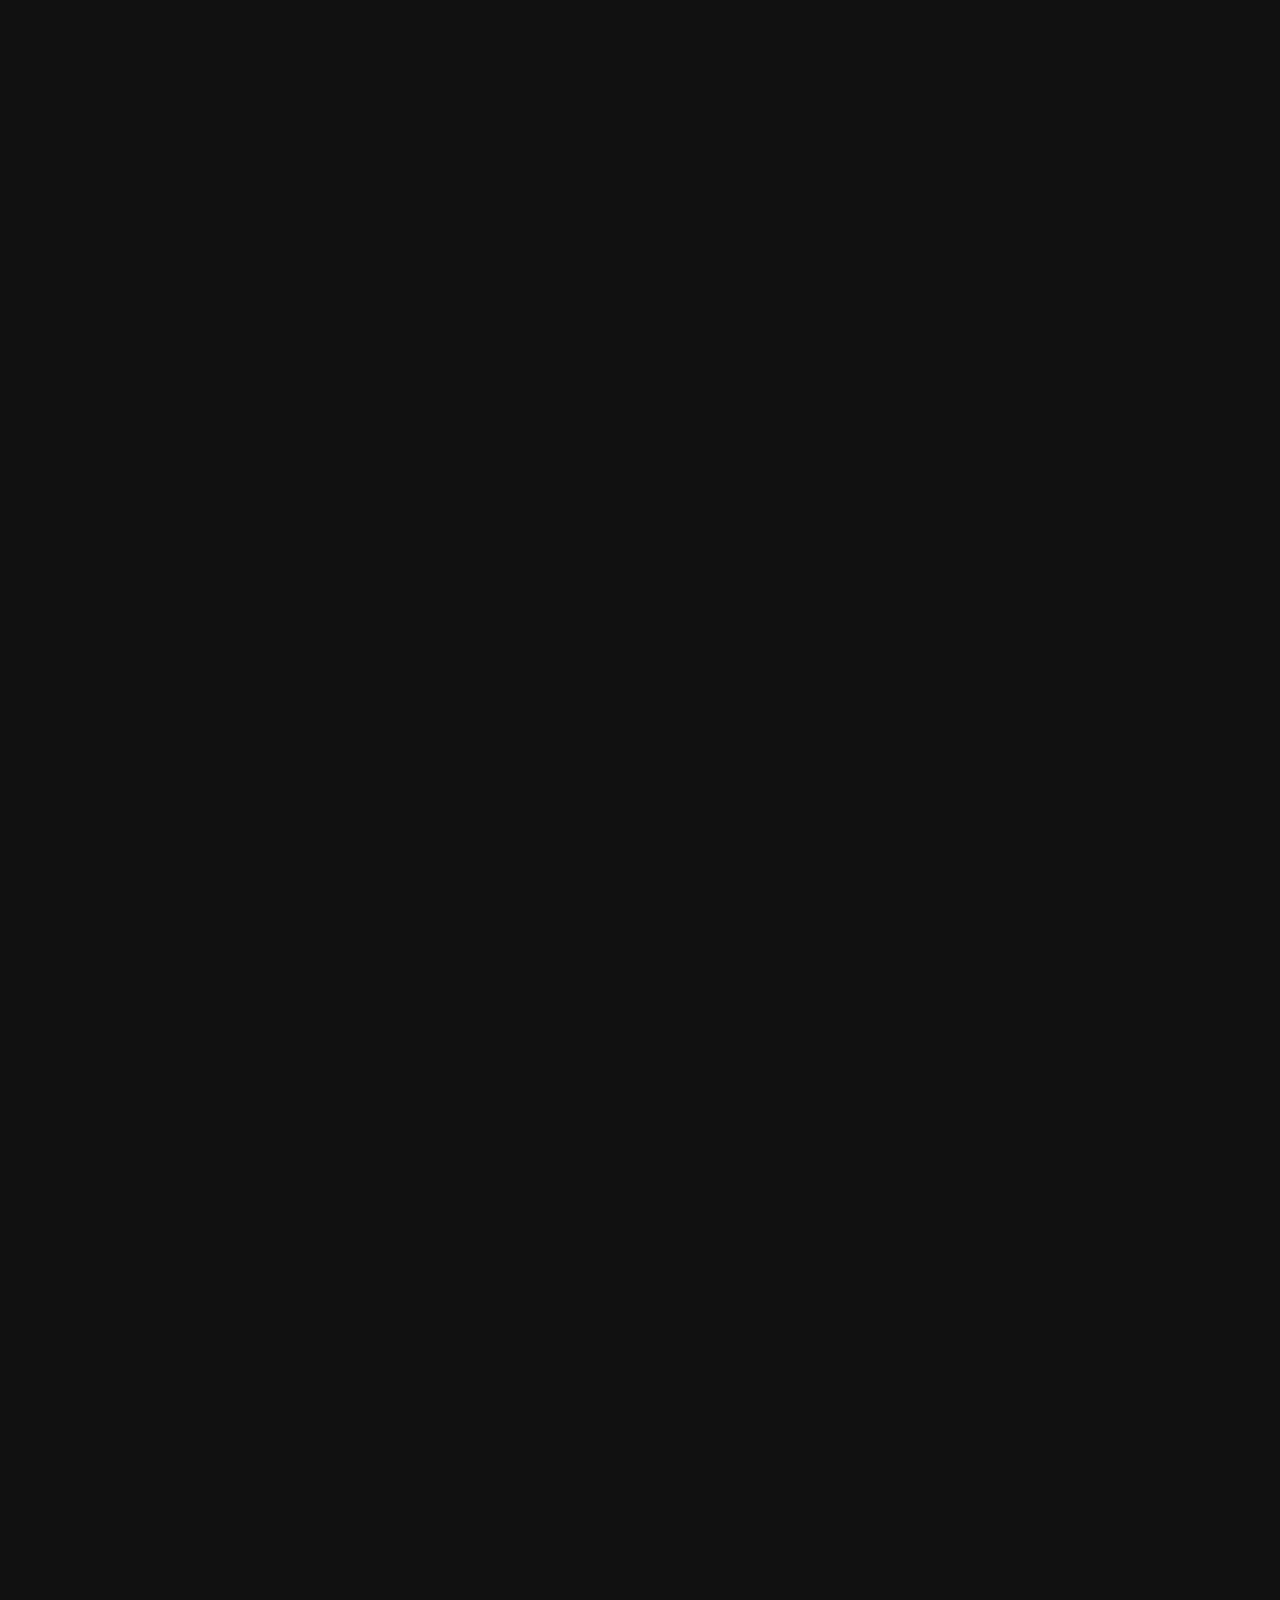
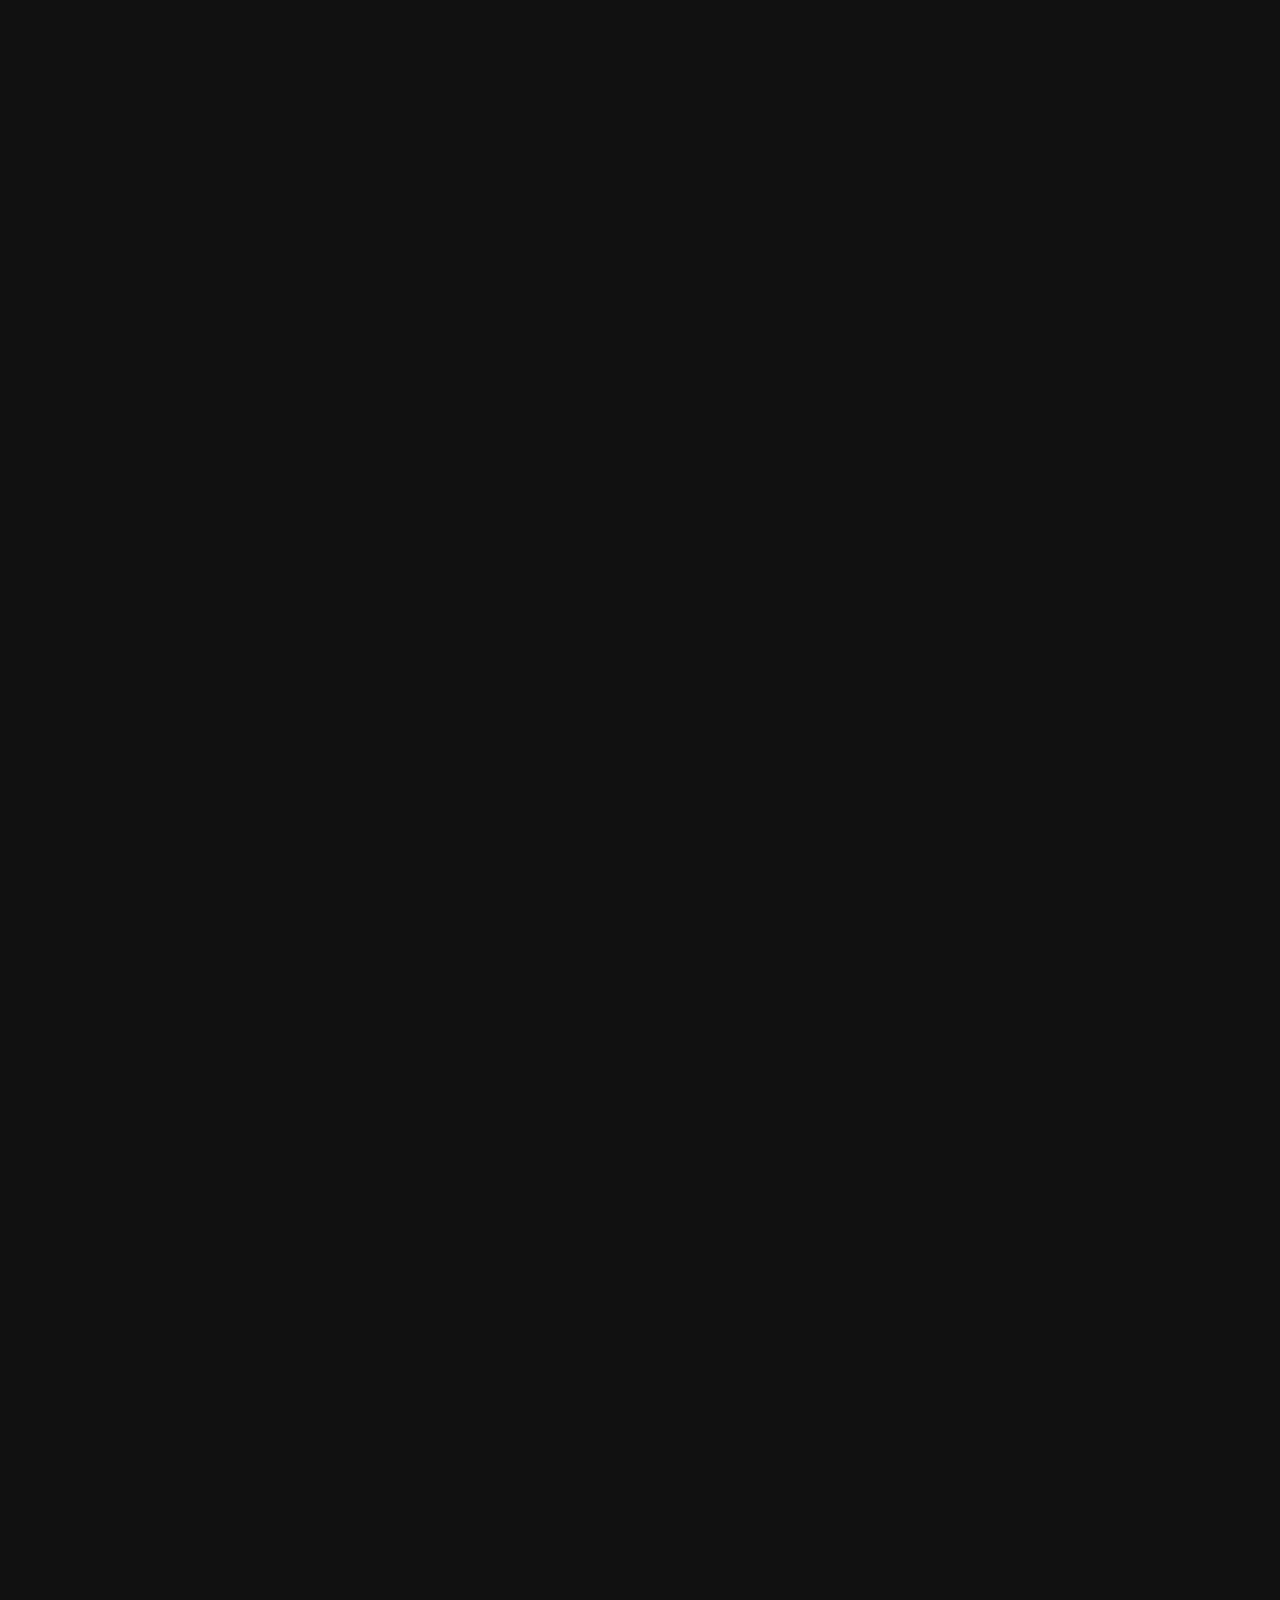
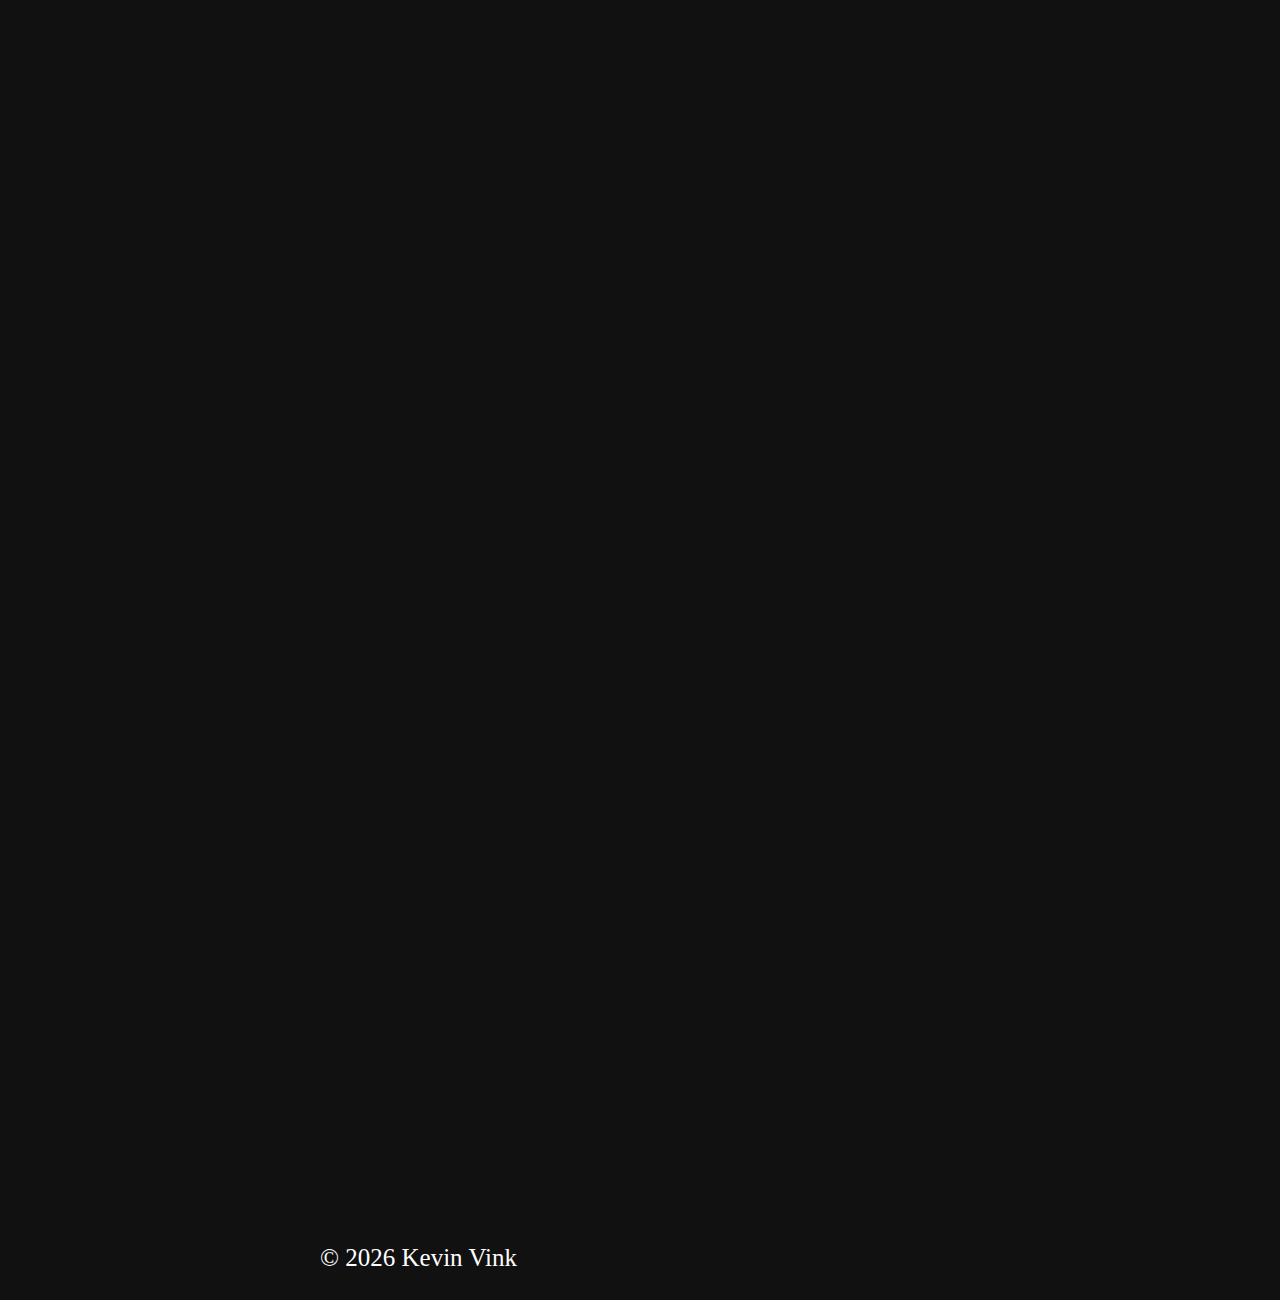
==== index.html @ 1fdd56d8 "version 1.0" ====
<!DOCTYPE html>
    <html lang="en">
    <head>
        <meta charset="UTF-8">
        <meta name="viewport" content="width=device-width, initial-scale=1.0">
        <title>Home - Kevin Vink</title>
        <link rel="stylesheet" href="assets/css/reset.css">
        <link rel="stylesheet" href="assets/css/all.css">
        <link rel="stylesheet" href="assets/css/general.css">
        <link rel="stylesheet" href="assets/css/style.css">
        <link rel="stylesheet" href="assets/css/aos.css">
        <link rel="icon"       href="assets/images/logo.png" type="image/png">
    </head>
    <body>
        <!-- back to top button -->
        <button id="back-to-top-btn">
            <i class="fas fa-angle-double-up"></i>
        </button>
        
        <!-- preloader -->
        <section class="preloader">
            <div class="container">
                <!-- <div class="bookmark-inside"></div>
                <div class="bookmark-outside"></div> -->
                <p>K</p>
                <p class="shadow">K</p>
            </div>
        </section>

        <!-- Landing -->
        <section class="landing" id=landing>    
            <div class="container">
                <!-- <div class="bookmark-inside"></div>
                <div class="bookmark-outside"></div> -->
                <h1 class="logo">K</h1>
                <div class="skills">
                    <h2>Software Developer</h2>
                    <h2>Web Developer</h2>
                    <h2>Designer.</h2>
                </div>

                <div class="image-group">
                    <img src="assets/images/landing.jpg" alt="yellow-mountains">
                    <div class="image-shadow"></div>
                </div>

                <div class="me">
                    <h2>kevin <br> vink</h2>
                    <a 
                        href="https://www.linkedin.com/in/kevin-vink2/" 
                        target="_blank">
                            <i class="fab fa-linkedin"></i>
                    </a>
                    <a href="cv.html">
                        <i class="fas fa-file-archive"></i>
                    </a>
                    <a href="#contact">
                        <i class="fas fa-envelope"></i>
                    </a>
                </div>

                <div class="navigation">
                    <a 
                        data-text="CONTACT" 
                        href="#contact">
                        <h3>CONTACT</h3>
                    </a>
                    <br>
                    <a 
                        data-text="WEB" 
                        href="#web">
                        <h3>WEB</h3>
                    </a>
                    <br>
                    <a 
                        data-text="SOFTWARE" 
                        href="#software">
                        <h3>SOFTWARE</h3>
                    </a>
                    <br>
                    <a 
                        data-text="ABOUT" 
                        href="#about">
                        <h3>ABOUT</h3>
                    </a>
                    <br>
                    <a class="active" href="#">
                        <h3 class="active">HOME</h3>
                    </a>
                </div>
            </div>
        </section>

        <!-- About -->
        <section class="about" id="about">
            <div class="container">
                <!-- <div class="bookmark-inside"></div>
                <div class="bookmark-outside"></div> -->
                <h1 
                    data-aos="fade-up" 
                    data-aos-duration="1000">
                    About Me
                </h1>
                <br><br>
                <div class="p-wrapper">
                    <p 
                        data-aos="fade-up" 
                        data-aos-delay="300" 
                        data-aos-duration="1000">
                        Lorem ipsum dolor sit amet, consectetur adipiscing elit. Sed lacinia posuere metus rhoncus accumsan. Vivamus pretium efficitur ante nec dictum. Donec molestie feugiat commodo. Duis sapien ex, pulvinar ut urna at, scelerisque interdum urna. Aenean nec porta orci, sit amet dictum felis. Quisque fermentum, felis ut porta aliquet, mi mauris pulvinar est, vitae malesuada erat odio vitae odio. Mauris lacinia velit lacinia bibendum dapibus.
                    </p>
                    <p 
                        data-aos="fade-up" 
                        data-aos-delay="400" 
                        data-aos-duration="1000">
                        Lorem ipsum dolor sit amet, consectetur adipiscing elit. Sed lacinia posuere metus rhoncus accumsan. Vivamus pretium efficitur ante nec dictum. Donec molestie feugiat commodo. Duis sapien ex, pulvinar ut urna at, scelerisque interdum urna. Aenean nec porta orci, sit amet dictum felis. Quisque fermentum, felis ut porta aliquet, mi mauris pulvinar est, vitae malesuada erat odio vitae odio. Mauris lacinia velit lacinia bibendum dapibus.
                    </p>
                </div>
                
                <div class="sticky-guide">
                    <div class="image-group">
                        <img 
                            data-aos="fade-left" 
                            data-aos-duration="1000" 
                            src="assets/images/about.jpg" 
                            alt="yellow mountain wallpaper">
                        <div 
                            data-aos="fade-left" 
                            data-aos-duration="1000" 
                            class="image-shadow">
                        </div>
                    </div>
                </div>
            </div>
        </section>

        <!-- Software Project -->
        <section class="software" id="software">
            <div class="container">
                <!-- <div class="bookmark-inside"></div>
                <div class="bookmark-outside"></div> -->

                <div class="sticky-guide">
                    <div class="image-group">
                        <img 
                            data-aos="fade-right"
                            data-aos-duration="1000"
                            src="assets/images/comingsoon.jpg" 
                            alt="coming soon">
                        <div  
                            data-aos="fade-right" 
                            data-aos-duration="1000" 
                            class="image-shadow">
                        </div>
                    </div>
                </div>

                <div class="info">
                    <h1 
                        data-aos="fade-up" 
                        data-aos-duration="1000">
                        Software
                    </h1>
                    <p  
                        data-aos="fade-up" 
                        data-aos-duration="1000" 
                        class="quote">
                        - "Coming soon!"
                    </p>
                    <p  
                        data-aos="fade-up" 
                        data-aos-duration="1000" 
                        class="genre">
                        Software Development
                    </p>
                    <!-- <a href="">
                        <button 
                            data-aos="fade-up" 
                            data-aos-duration="1000">
                            View Project
                        </button>
                    </a> -->
                </div>
            </div>
        </section>

        <!-- Web Project -->
        <section class="web" id="web">
            <div class="container">
                <!-- <div class="bookmark-inside"></div> -->
                <!-- <div class="bookmark-outside"></div> -->
                <div class="info">
                    <h1 
                        data-aos="fade-up" 
                        data-aos-duration="1000">
                        Qubiqx
                    </h1>
                    <p  
                        data-aos="fade-up" 
                        data-aos-duration="1000" 
                        class="quote">
                        - "Online applicaties die <br> gewoon goed werken, <br>daar gaan we voor!"
                    </p>
                    <p  
                        data-aos="fade-up" 
                        data-aos-duration="1000" 
                        class="genre">
                        Web Development
                    </p>
                    <a href="./web.html">
                        <button 
                        data-aos="fade-up" 
                        data-aos-duration="1000">
                        View Project
                    </button>
                    </a>
                </div>

                <div class="sticky-guide">
                    <div class="image-group">
                        <img  
                            data-aos="fade-left" 
                            data-aos-duration="1000" 
                            src="assets/images/qubiqx.jpg" 
                            alt="yellow mountain wallpaper">
                        <div  
                            data-aos="fade-left" 
                            data-aos-duration="1000" 
                            class="image-shadow">
                        </div>
                    </div>
                </div>
            </div>
        </section>

        <!-- Contact -->
        <section class="contact" id="contact">
            <div class="contactContainer">
                <!-- <div class="bookmark-inside"></div>
                <div class="bookmark-outside"></div> -->
                <h1 
                    data-aos="fade-down" 
                    data-aos-duration="1000">
                    Contact
                </h1>
                <p 
                    data-aos="fade-down" 
                    data-aos-duration="1000"
                    class="status">
                    I'm currently open for internship offers.          <br> 
                    If you are interested in getting in touch with me, <br> 
                    you can contact me in one of the following links
                </p>
                <div 
                    data-aos="fade-down" 
                    data-aos-duration="1000"
                    class="links">
                    <a 
                        data-aos="fade-up" 
                        data-aos-duration="1000" 
                        href="mailto: kevinvink2002@gmail.com">
                        <i class="fas fa-envelope"></i>
                        <p>kevinvink2002@gmail.com</p>
                    </a>
                    <br>
                    <a 
                        data-aos="fade-up" 
                        data-aos-duration="1000" 
                        href="https://www.linkedin.com/in/kevin-vink2/" 
                        target="_blank">
                        <i class="fab fa-linkedin"></i>
                        <p>Go to profile</p>
                    </a>
                    <br>
                    <a 
                        data-aos="fade-up" 
                        data-aos-duration="1000" 
                        href="tel: (+31) 06 22173646">
                        <i class="fas fa-mobile"></i>
                        <p>(+31) 06 22173646</p>
                    </a>
                    <br>
                    <a 
                        data-aos="fade-up" 
                        data-aos-duration="1000" 
                        href="cv.html">
                        <i class="fas fa-user"></i>
                        <p>view CV</p>
                    </a>
                </div>
                <p class="copyright">&copy; 
                    <script>document.write(new Date().getFullYear())</script> 
                    Kevin Vink
                </p>

            </div>
        </section>

        <script type="text/javascript" src="assets/js/backToTop.js"></script>
        <script type="text/javascript" src="assets/js/aos.js"></script><script>AOS.init();</script>
        <script type="text/javascript" src="assets/js/jquery.js"></script>
        <script type="text/javascript" src="assets/js/preload.js"></script>
    </body>
    </html>
---- assets/css/general.css ----
/* settings variables for default colors */
:root 
{
  --main-color: #111111; /* #292929 */
  --main-color-dark: #000000; /* 1B1B1B */
  --accent-color: #DB9E37; /* DB9E37 */
  --accent-color-dark: #855C16; /* 855C16*/
  --scrollbar: #ff9f00; /* ff9f00 */
  --scrollbar-hover: var(--accent-color);
  --selection: rgba(138, 110, 17, 0.582);
}

/* setting standard values to 0 on all the elements */
* 
{
  margin: 0;
  padding: 0;
  box-sizing: border-box;
  outline: 0;
}

a{
  text-decoration: none;
}

body
{
  background-color: var(--main-color);
}

/* style the scrollbar */
::-webkit-scrollbar 
{
  width: 5px;
}

::-webkit-scrollbar-track 
{
  background: var(--main-color);
}

::-webkit-scrollbar-thumb 
{
  background: var(--scrollbar);
  border-radius: 50px;
}

::-webkit-scrollbar-thumb:hover 
{
  background: var(--scrollbar-hover);
}


/* selection styles */
*::selection 
{
  background: var(--selection);
}

::-moz-selection 
{
  color: var(--accent-color);
}

/* settings a smooth scroll style for the entire website */
html 
{
  scroll-behavior: smooth;
}

/* section styles */
section 
{
  width: 100%;
  height: 100vh; /* 721px */
  position: relative;
  background-color: var(--main-color);
}

/* back to top button styles */
#back-to-top-btn {
  width: 50px;
  height: 50px;
  color: var(--accent-color);
  background-color: rgba(0,0,0, 0.3);
  border-radius: 10px;
  border: 1px solid transparent;
  position: fixed;
  z-index: 3;
  display: none;
  font-size: 20px;
  bottom: 5%;
  right: 10px;
  outline: none;
  border-radius: 50px;
  transition-timing-function: ease-in-out;
  transition-property: background-color, color;
  transition: all 1s;
}

#back-to-top-btn i{
  color: var(--accent-color);
}

#back-to-top-btn:hover, #back-to-top-btn:focus {
  color: var(--accent-color);
  background-color: rgba(0,0,0, 0.5);
  border: 1px solid var(--accent-color);
  cursor: pointer;
}

.btnEntrance {
  animation-duration: 0.5s;
  animation-fill-mode: both;
  animation-name: btnEntrance;
}

@keyframes btnEntrance {
  from {
    opacity: 0;
    transform: translate3d(0, 100%, 0);
  }
  to {
    opacity: 1;
    transform: translate3d(0, 0, 0);
  }
}

.btnExit {
  animation-duration: 0.25s;
  animation-fill-mode: both;
  animation-name: btnExit;
}

@keyframes btnExit {
  from {
    opacity: 1;
  }
  to {
    opacity: 0;
    transform: translate3d(0, 100%, 0);
  }
}
---- assets/css/style.css ----
/* no underline on links */
a 
{
  text-decoration: none;
  color: white;
}

/* bookmark styles */
/* section .bookmark-inside 
{
  width: 10%;
  height: 10px;
  transform: rotate(-45deg);
  position: fixed;
  top: 3.5px;
  left: -4%;
  background-color: var(--accent-color);
}

section .bookmark-outside 
{
  width: 11%;
  height: 10px;
  transform: rotate(-45deg);
  position: fixed;
  top: 11px;
  left: -4%;
  background-color: var(--accent-color-dark);
} */

section .container 
{
  position: relative;
  width: 90%;
  height: 100%;
  margin: 0px auto;
  overflow:hidden;
}

/* preloader styles */
.preloader
{
  z-index: 6;
  position: fixed;
  top: 0;
  left: 0;
  overflow: hidden;
}

.preloader p 
{
  color: transparent;
  pointer-events: none;
  z-index: 5;
  font-size: 200px;
  font-family: "Vladimir Script";
  position: absolute;
  top: 50%;
  left: 50%;
  transform: translate(-50%, -50%);
  -webkit-text-stroke-width: 5px;
  -webkit-text-stroke-color: white;
  animation: preloader-loading linear 2s infinite;
}

.preloader .shadow 
{
  filter: blur(3px);
  transform: translate(-10%, -50%);
  z-index: 4;
  -webkit-text-stroke-width: 5px;
  -webkit-text-stroke-color: var(--main-color-dark);
}

@keyframes preloader-loading 
{
  0% {
    opacity: 0;
  }
  50% {
    opacity: 1;
  }
  100% {
    opacity: 0;
  }
}

/* landing page styles */
.logo {
  color: transparent;
  opacity: 0;
  font-family: "Vladimir script";
  font-size: 60px;
  -webkit-text-stroke-width: 2px;
  -webkit-text-stroke-color: white;
  pointer-events: none;
  user-select: none;
  padding-top: 35px;
  animation: load-logo 3s ease-in-out 1 1700ms forwards;
}

@keyframes load-logo
{
  from{
    position: absolute;
    top: -200px;
  }
  to{
    position: relative;
    top: 0;
    padding-top: 35px;
    opacity: 1;
  }
}

.skills {
  width: auto;
  height: auto;
  margin: 10px 0px;
  float: left;
}

.skills h2 {
  opacity: 0;
  color: white;
  font-size: 27px;
  line-height: 31px;
  font-family: "Arial";
  text-transform: capitalize;
  animation: load-skills 3s ease-in-out 1 2800ms forwards;
}

@keyframes load-skills
{
  from{
    margin-left: -200px
  }
  50%{
    opacity: 0;
  }
  to{
    opacity: 1;
    margin-left: 0px;
  }
}

.skills h2:nth-child(2)
{
  animation-delay: 3300ms;
}
.skills h2:nth-child(3) 
{
  animation-delay: 3800ms;
  color: var(--accent-color);
  font-weight: bold;
}

.landing .image-group img 
{
  opacity: 0;
  z-index: 5;
  width: 30%;
  height: 36%;
  position: absolute;
  top: 31%;
  left: 21%;
  animation: set-image 1.25s ease-in-out 3000ms 1 forwards;
}

@keyframes set-image
{
  from{
    top:34%;
    left:22%;
  }
  to{
    top: 31%;
    left: 21%;
    opacity: 1;
  }
}

.landing .image-group
{
  float: left;
}

.landing .image-group img:hover + .image-shadow
{
  top: 31%;
  left: 21%;
}

.landing .image-group .image-shadow 
{
  z-index: 4;
  width: 30%;
  min-height: 36%;
  position: absolute;
  box-shadow: inset 0px 0px 15px 0px black;
  top: 34%;
  left: 22%;
  background-color: var(--main-color-dark);
  transition: all 1s ease;
}

.me 
{
  width: auto;
  height: auto;
  position: absolute;
  left: 0;
  bottom: 6%;
  float: left;
}

.me h2 
{
  opacity: 0;
  color: white;
  text-transform: uppercase;
  font-size: 35px;
  line-height: 47px;
  font-family: "Segoe UI";
  animation: text-slide-right 3s ease-in-out 1 1800ms forwards;
}

.me a i 
{
  opacity: 0;
  color: var(--accent-color);
  text-transform: capitalize;
  float: left;
  font-size: 20px;
  margin: 5px 10px;
  animation: text-slide-right 3s ease-in-out 1 forwards;
}

.me a:nth-child(2) i
{
  position: absolute;
  left: 60%;
  animation-delay: 2000ms;
}

.me a:nth-child(3) i
{
  position: absolute;
  left: 32.5%;
  animation-delay: 2250ms;
}

.me a:nth-child(4) i
{
  position: absolute;
  animation-delay: 2500ms;
  left: 0;
}

@keyframes text-slide-right
{
  from{
    margin-left: -200px;
  }
  to{
    margin-left: 0px;
    opacity: 1;
  }
}

.me i::after 
{
  display: block;
  content: "";
  border-bottom: 3px solid var(--accent-color);
  transform: scaleX(0);
  transition: transform 0.5s ease-in-out;
  transform-origin: 0% 50%;
}

.me i:hover:after 
{
  transform: scalex(1);
}

.navigation 
{
  width: 600px;
  height: 600px;
  position: absolute;
  transform: rotate(90deg);
  text-align: right;
  right: 0;
  bottom: 2%;
}

.navigation h3
{
  white-space: nowrap;
}

.navigation a 
{
  opacity: 0;
  width: auto;
  height: auto;
  color: transparent;
  position: relative;
  display: inline-block;
  font-size: 100px;
  font-family: "Arial";
  line-height: 95px;
  margin: 5px 0;
  white-space: nowrap;
  -webkit-text-stroke-color: white;
  -webkit-text-stroke-width: 2px;
  animation: load-a 1.5s ease-in-out 1 forwards;
}

@keyframes load-a
{
  from{
    margin-right: -300px;
  }
  to{
    margin-right: 0px;
    opacity: 1;
  }
}

.navigation a:nth-child(9)
{
  animation-delay: 5000ms;
}

.navigation a:nth-child(7)
{
  animation-delay: 5500ms;
}

.navigation a:nth-child(5)
{
  animation-delay: 5750ms;
}

.navigation a:nth-child(3)
{
  animation-delay: 6250ms;
}

.navigation a:nth-child(1)
{
  animation-delay: 7000ms;
}

.navigation a::before 
{
  content: attr(data-text);
  position: absolute;
  top: 0;
  left: 0;
  width: 0;
  overflow: hidden;
  color: white;
  white-space: nowrap;
  transition: width 1s ease;
}

.navigation a:hover::before 
{
  width: 100%;
}

.landing .navigation a::after 
{
  display: block;
  content: "";
  border-bottom: 3px solid var(--accent-color);
  transform: scaleX(0);
  transition: transform 1s ease;
  transform-origin: 0% 50%;
}


.landing .navigation a.active::after 
{
  transform: scaleX(1);

}


.landing .navigation .active::after 
{
  transform: scalex(1);
}

.landing .navigation a:hover:after 
{
  transform: scalex(1);
}

.navigation .active,
.navigation .active:hover,
.navigation .active:focus
{
  color: white;
  cursor: default;
}


/* about styles */
.about h1 {
  color: white;
  font-size: 30px;
  font-family: "Lucida Sans Unicode";
  padding-top: 50px;
}

.about .p-wrapper
{
  width: 50%;
  height: auto;
  float: left;
}
.about p
{
  color: white;
  font-size: 23px;
  font-family: "Dubai";
  font-weight: lighter;
  width: 100%;
  line-height: 39px;
}

.about .sticky-guide
{
  width: 50%;
  min-height: 610px;
  float: left;
  position: relative;
}

.about .image-group
{
  width: 100%;
  height: 300px;
  float: left;
  position: sticky;
  top:0;
}

.about .image-group img 
{
  z-index: 5;
  width: 413px;
  height: 244px;
  position: absolute;
  top: 5%;
  right: 10%;
}

.about .image-group img:hover + .image-shadow
{
  top: 5%;
  right: 10%;
}

.about .image-group .image-shadow 
{
  z-index: 4;
  width: 413px;
  height: 244px;
  position: absolute;
  box-shadow: inset 0px 0px 15px 0px black;
  top: 15%;
  right: 5%;
  background-color: var(--main-color-dark);
  transition: all 1s ease;
}

/* Software Styles */
.software .info
{
  margin-left: 15%;
  width: 35%;
  height: auto;
  position: relative;
  float: left;
}

.software h1 {
  color: white;
  font-size: 50px;
  font-family: "Lucida Sans Unicode";
  padding-top: 120px;
}

.software .quote
{
  color: white;
  font-size: 27px;
  font-family: "Arial";
  padding: 50px 70px;
  line-height: 40px;
}

.software .genre
{
  color: white;
  font-size: 20px;
  font-family: "Dubai";
}

.software button
{
  color: white;
  background-color: var(--accent-color);
  padding: 5px 50px;
  border-radius: 50px;
  border: 0;
  margin: 50px 0px;
  font-family: "Dubai";
  font-size: 20px;
  transition: all 0.5s ease !important;
}

.software button:hover{
  cursor: pointer;
  background: var(--accent-color-dark);
}

.software .sticky-guide
{
  width: 50%;
  min-height: 610px;
  float: left;
  position: relative;
}

.software .image-group
{
  width: 100%;
  height: 500px;
  float: left;
  position: sticky;
  top:0;
}

.software .image-group img 
{
  z-index: 5;
  width: 690px;
  height: 388px;
  position: absolute;
  top: 15%;
  right: 0%;
}

.software .image-group img:hover + .image-shadow
{
  top: 15%;
  right: 0%;
}


.software .image-group .image-shadow 
{
  z-index: 4;
  width: 690px;
  height: 388px;
  position: absolute;
  box-shadow: inset 0px 0px 15px 0px black;
  top: 10%;
  right: -5%;
  background-color: var(--main-color-dark);
  transition: all 1s ease;
}

/* Web Styles */
.web .info
{
  width: 50%;
  height: auto;
  position: relative;
  float: left;
}

.web h1 
{
  color: white;
  font-size: 50px;
  font-family: "Lucida Sans Unicode";
  padding-top: 120px;
}

.web .quote
{
  color: white;
  font-size: 27px;
  font-family: "Arial";
  padding: 50px 70px;
  line-height: 40px;
}

.web .genre
{
  color: white;
  font-size: 20px;
  font-family: "Dubai";
}

.web button
{
  color: white;
  background-color: var(--accent-color);
  padding: 5px 50px;
  border-radius: 50px;
  border: 0;
  margin: 50px 0px;
  font-family: "Dubai";
  font-size: 20px;
  transition: all 0.5s ease !important;
}

.web button:hover{
  cursor: pointer;
  background: var(--accent-color-dark);
}

.web .sticky-guide
{
  width: 50%;
  min-height: 610px;
  float: left;
  position: relative;
}

.web .image-group
{
  width: 100%;
  height: 500px;
  float: left;
  position: sticky;
  top:0;
}

.web .image-group img 
{
  z-index: 5;
  width: 100%;
  height: auto;
  position: absolute;
  top: 15%;
  right: 20%;
}

.web .image-group img:hover + .image-shadow
{
  top: 15%;
  right: 20%;
}


.web .image-group .image-shadow 
{
  z-index: 4;
  width: 100%;
  min-height: 92%;
  position: absolute;
  box-shadow: inset 0px 0px 15px 0px black;
  top: 25%;
  right: 15%;
  background-color: var(--main-color-dark);
  transition: all 1s ease;
}

/* Contact Styles */
.contact .contactContainer
{
  position: relative;
  width: 50%;
  height: 100%;
  margin: 100px auto 0px auto;
}

.contact
{
  overflow: hidden;
}

.contact h1
{
  color: white;
  font-family: 'Dubai';
  font-size: 50px;
}

.contact .status
{
  color: white;
  font-family: "Dubai";
  margin: 25px 75px;
  font-size: 25px;
  line-height: 45px;
}

.contact .links
{
  color: white;
  font-size: 25px;
  margin: 0px 75px;
  width: auto;
  height: auto;
}

.contact .links i
{
  float: left;
  color: var(--accent-color);
}

.contact .links p
{
  font-family: "Dubai";
  margin-left: 45px;
  white-space: nowrap;
}

.contact .links a
{
  width: auto;
  height: auto;
  margin: 5px 0px;
  display: inline-block;
  transition: all 0.5s;
}

.contact .links a:hover
{
  color: var(--accent-color);
}

.contact a::after 
{
  display: block;
  content: "";
  padding-bottom: 2px;
  border-bottom: 3px solid var(--accent-color);
  transform: scaleX(0);
  transition: transform 0.5s ease-in-out;
  transform-origin: 0% 50%;
}

.contact a:hover:after 
{
  transform: scalex(1);
}

.contact .copyright
{
  color: white;
  font-size: 25px;
  font-family: "Dubai";
  margin-top: 50px;
  bottom: 130px;
  position: absolute;
}
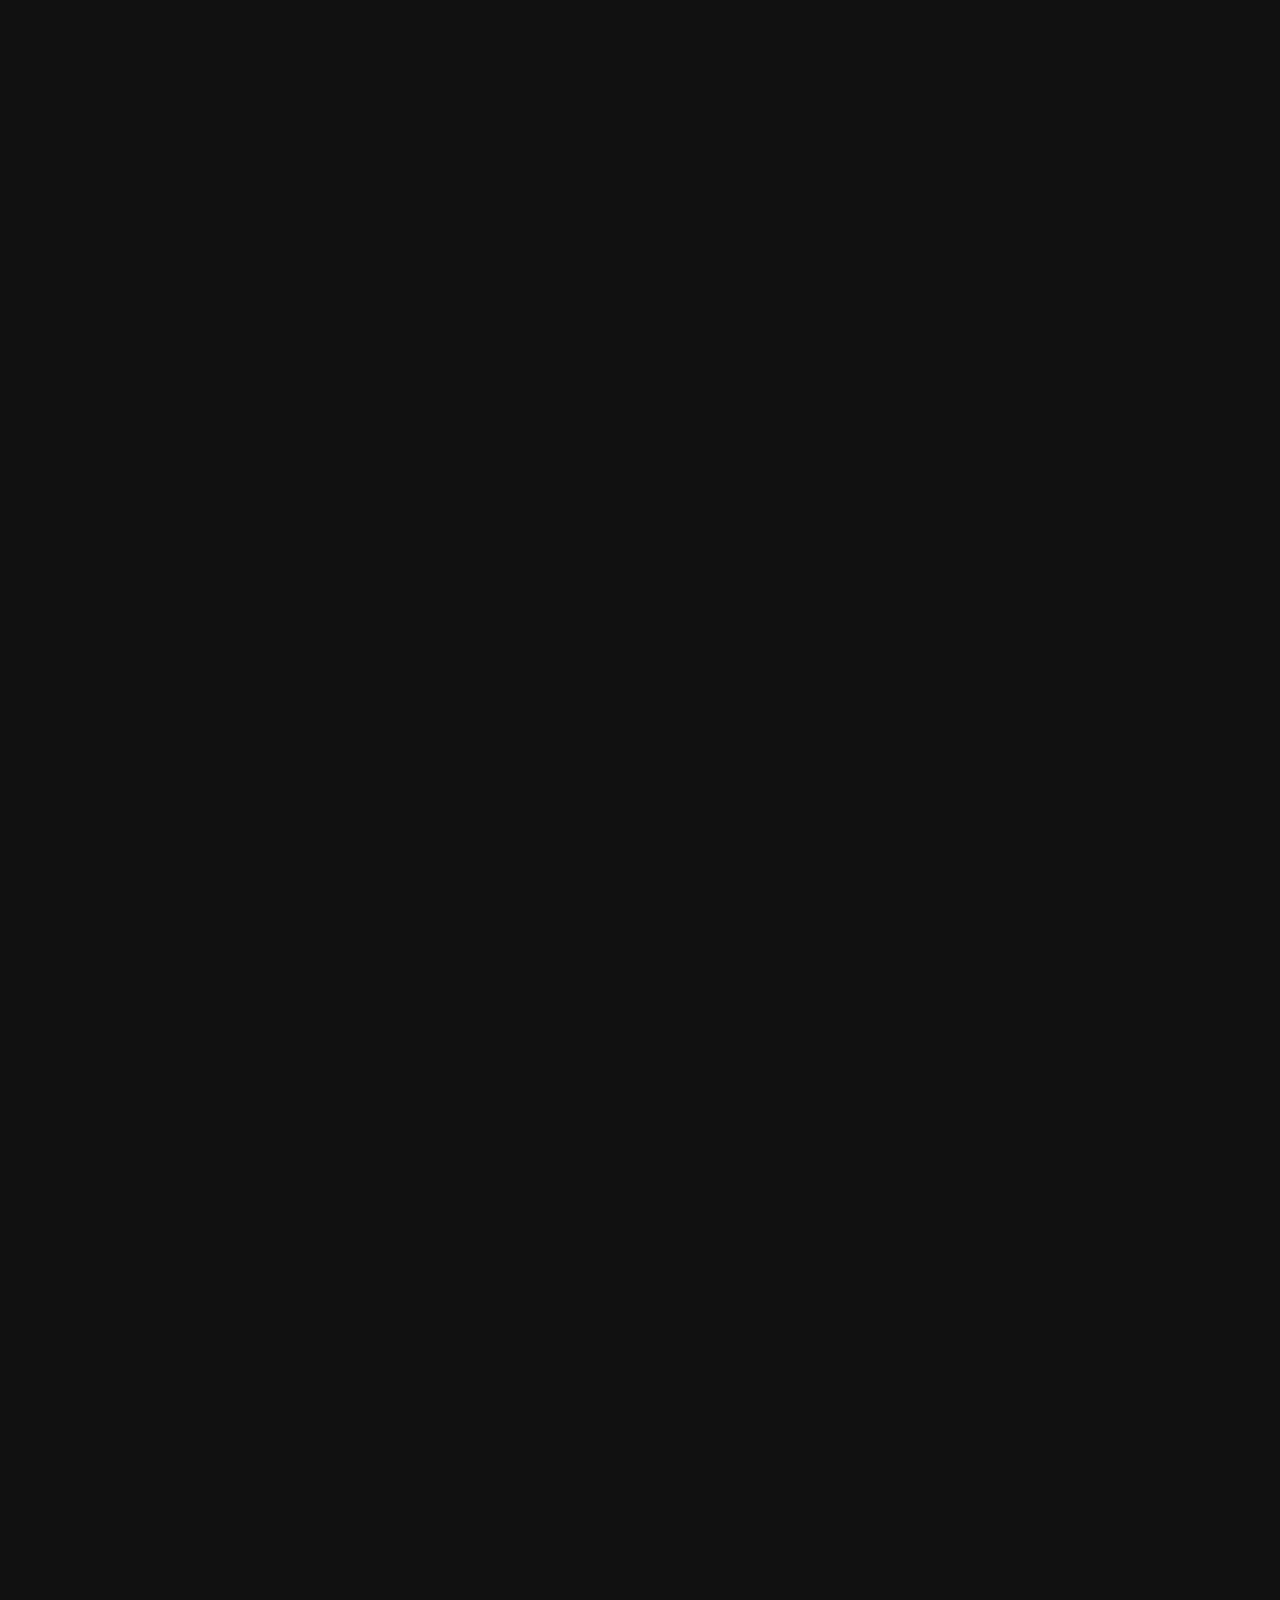
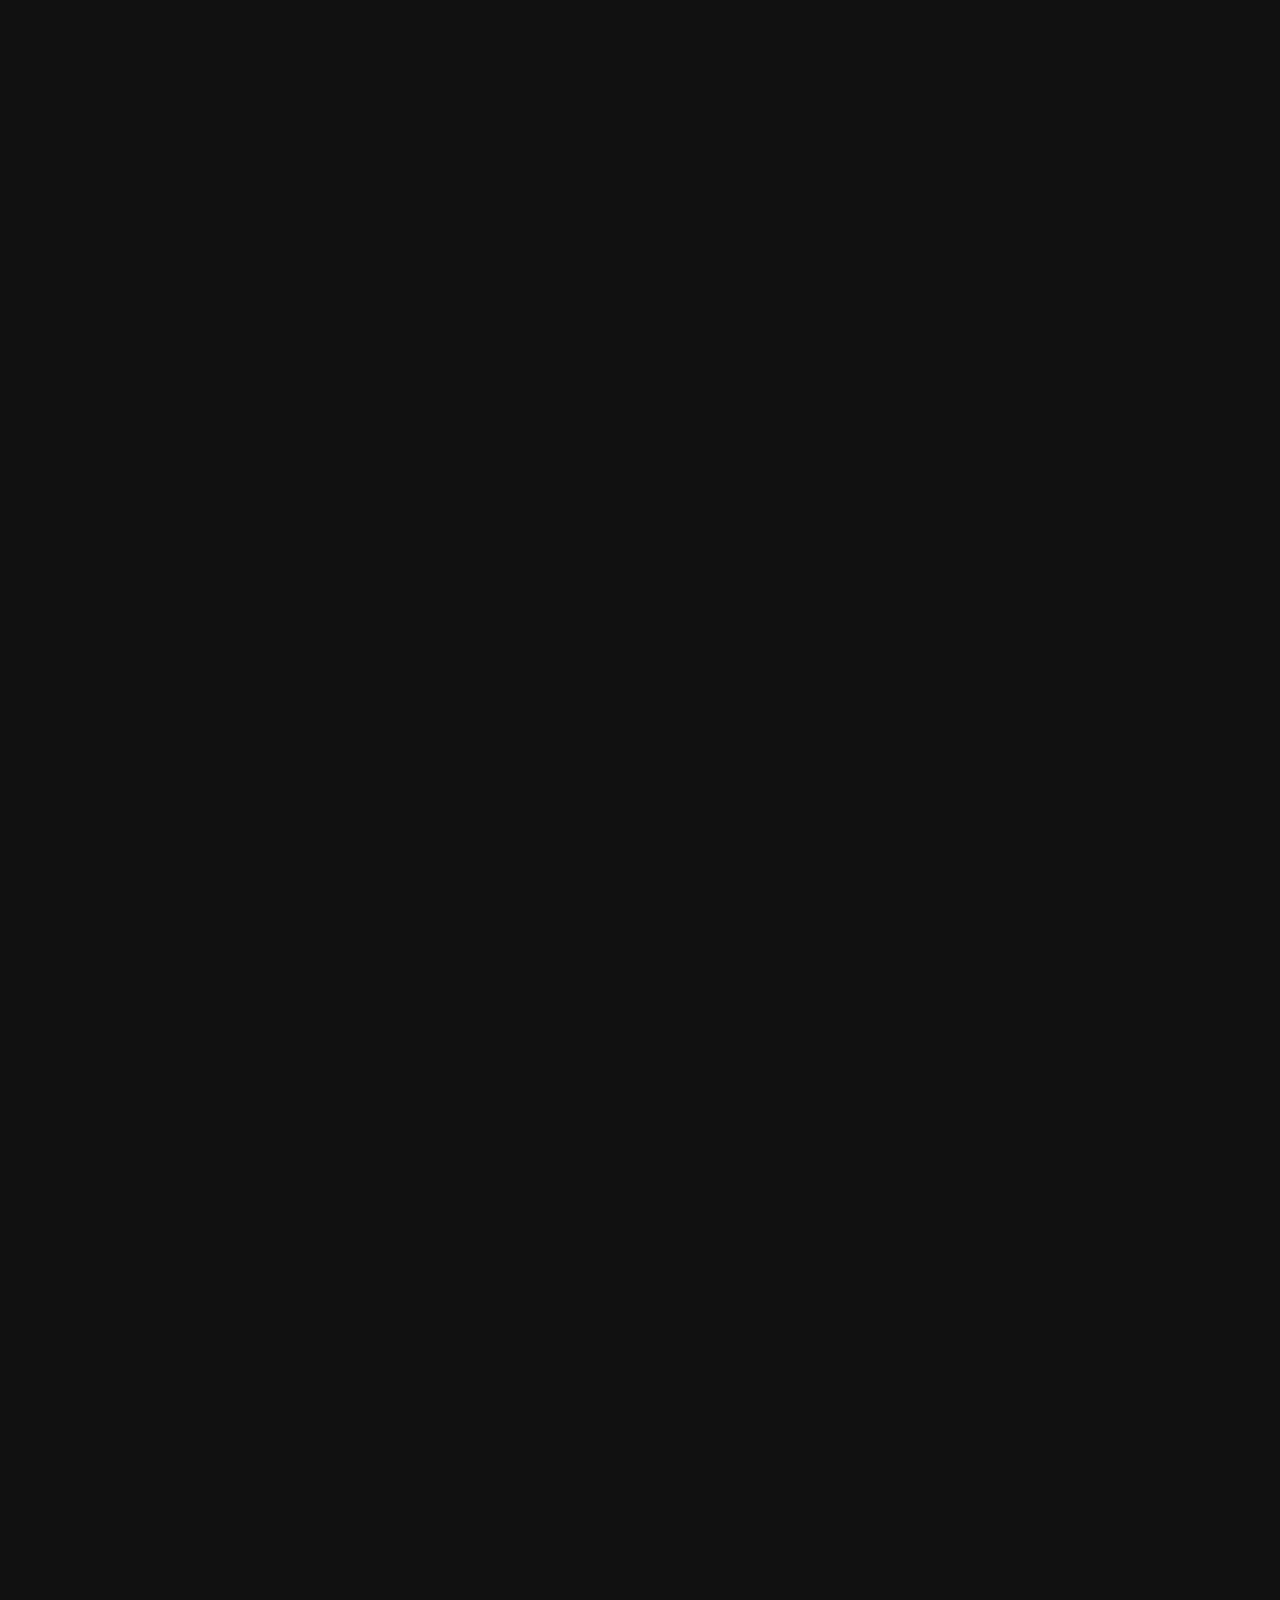
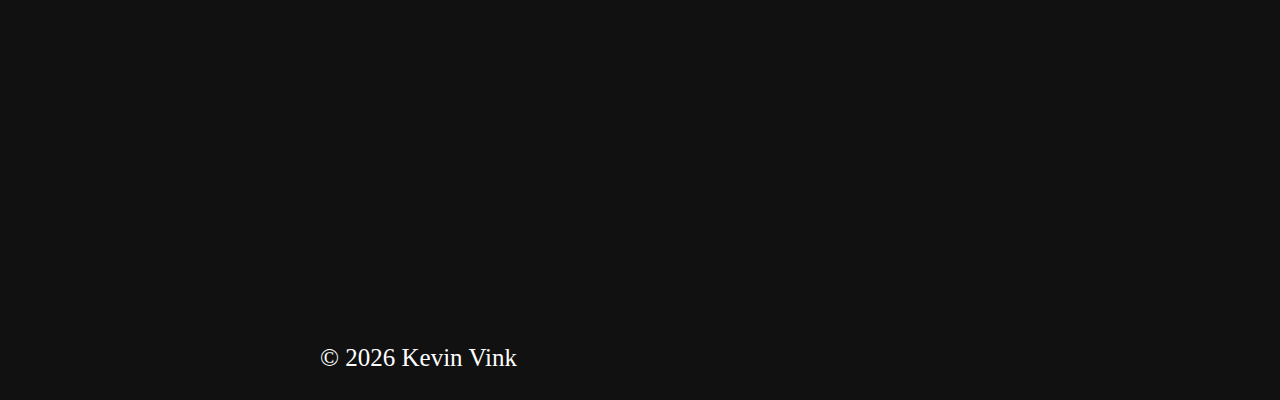
==== commit 43b0be09: "v 1.1" ====
--- a/index.html
+++ b/index.html
@@ -20,8 +20,6 @@
         <!-- preloader -->
         <section class="preloader">
             <div class="container">
-                <!-- <div class="bookmark-inside"></div>
-                <div class="bookmark-outside"></div> -->
                 <p>K</p>
                 <p class="shadow">K</p>
             </div>
@@ -30,8 +28,6 @@
         <!-- Landing -->
         <section class="landing" id=landing>    
             <div class="container">
-                <!-- <div class="bookmark-inside"></div>
-                <div class="bookmark-outside"></div> -->
                 <h1 class="logo">K</h1>
                 <div class="skills">
                     <h2>Software Developer</h2>
@@ -71,12 +67,12 @@
                         href="#web">
                         <h3>WEB</h3>
                     </a>
-                    <br>
+                    <!-- <br>
                     <a 
                         data-text="SOFTWARE" 
                         href="#software">
                         <h3>SOFTWARE</h3>
-                    </a>
+                    </a> -->
                     <br>
                     <a 
                         data-text="ABOUT" 
@@ -94,8 +90,6 @@
         <!-- About -->
         <section class="about" id="about">
             <div class="container">
-                <!-- <div class="bookmark-inside"></div>
-                <div class="bookmark-outside"></div> -->
                 <h1 
                     data-aos="fade-up" 
                     data-aos-duration="1000">
@@ -135,10 +129,8 @@
         </section>
 
         <!-- Software Project -->
-        <section class="software" id="software">
-            <div class="container">
-                <!-- <div class="bookmark-inside"></div>
-                <div class="bookmark-outside"></div> -->
+        <!-- <section class="software" id="software">
+            <div class="container">
 
                 <div class="sticky-guide">
                     <div class="image-group">
@@ -173,22 +165,20 @@
                         class="genre">
                         Software Development
                     </p>
-                    <!-- <a href="">
+                    <a href="">
                         <button 
                             data-aos="fade-up" 
                             data-aos-duration="1000">
                             View Project
                         </button>
-                    </a> -->
-                </div>
-            </div>
-        </section>
+                    </a>
+                </div>
+            </div>
+        </section> -->
 
         <!-- Web Project -->
         <section class="web" id="web">
             <div class="container">
-                <!-- <div class="bookmark-inside"></div> -->
-                <!-- <div class="bookmark-outside"></div> -->
                 <div class="info">
                     <h1 
                         data-aos="fade-up" 
@@ -236,8 +226,6 @@
         <!-- Contact -->
         <section class="contact" id="contact">
             <div class="contactContainer">
-                <!-- <div class="bookmark-inside"></div>
-                <div class="bookmark-outside"></div> -->
                 <h1 
                     data-aos="fade-down" 
                     data-aos-duration="1000">
--- a/assets/css/style.css
+++ b/assets/css/style.css
@@ -4,29 +4,6 @@
   text-decoration: none;
   color: white;
 }
-
-/* bookmark styles */
-/* section .bookmark-inside 
-{
-  width: 10%;
-  height: 10px;
-  transform: rotate(-45deg);
-  position: fixed;
-  top: 3.5px;
-  left: -4%;
-  background-color: var(--accent-color);
-}
-
-section .bookmark-outside 
-{
-  width: 11%;
-  height: 10px;
-  transform: rotate(-45deg);
-  position: fixed;
-  top: 11px;
-  left: -4%;
-  background-color: var(--accent-color-dark);
-} */
 
 section .container 
 {
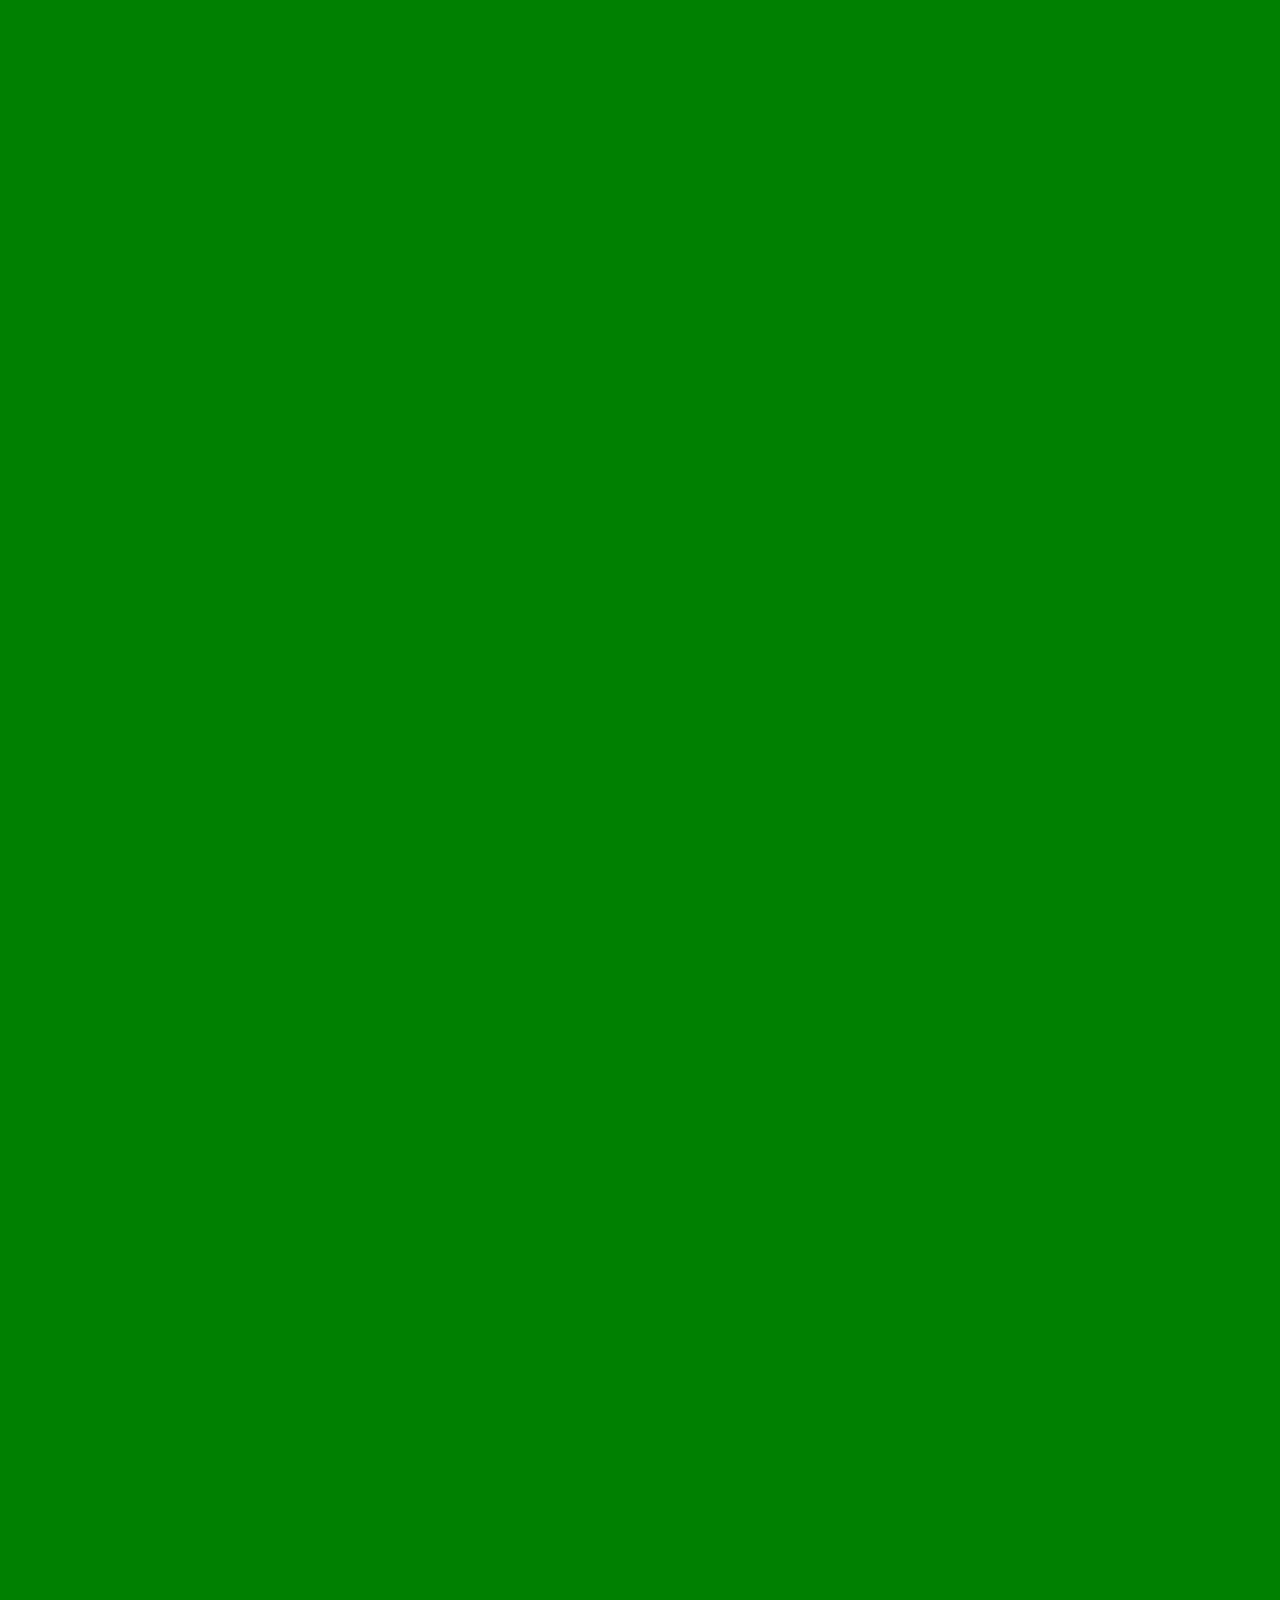
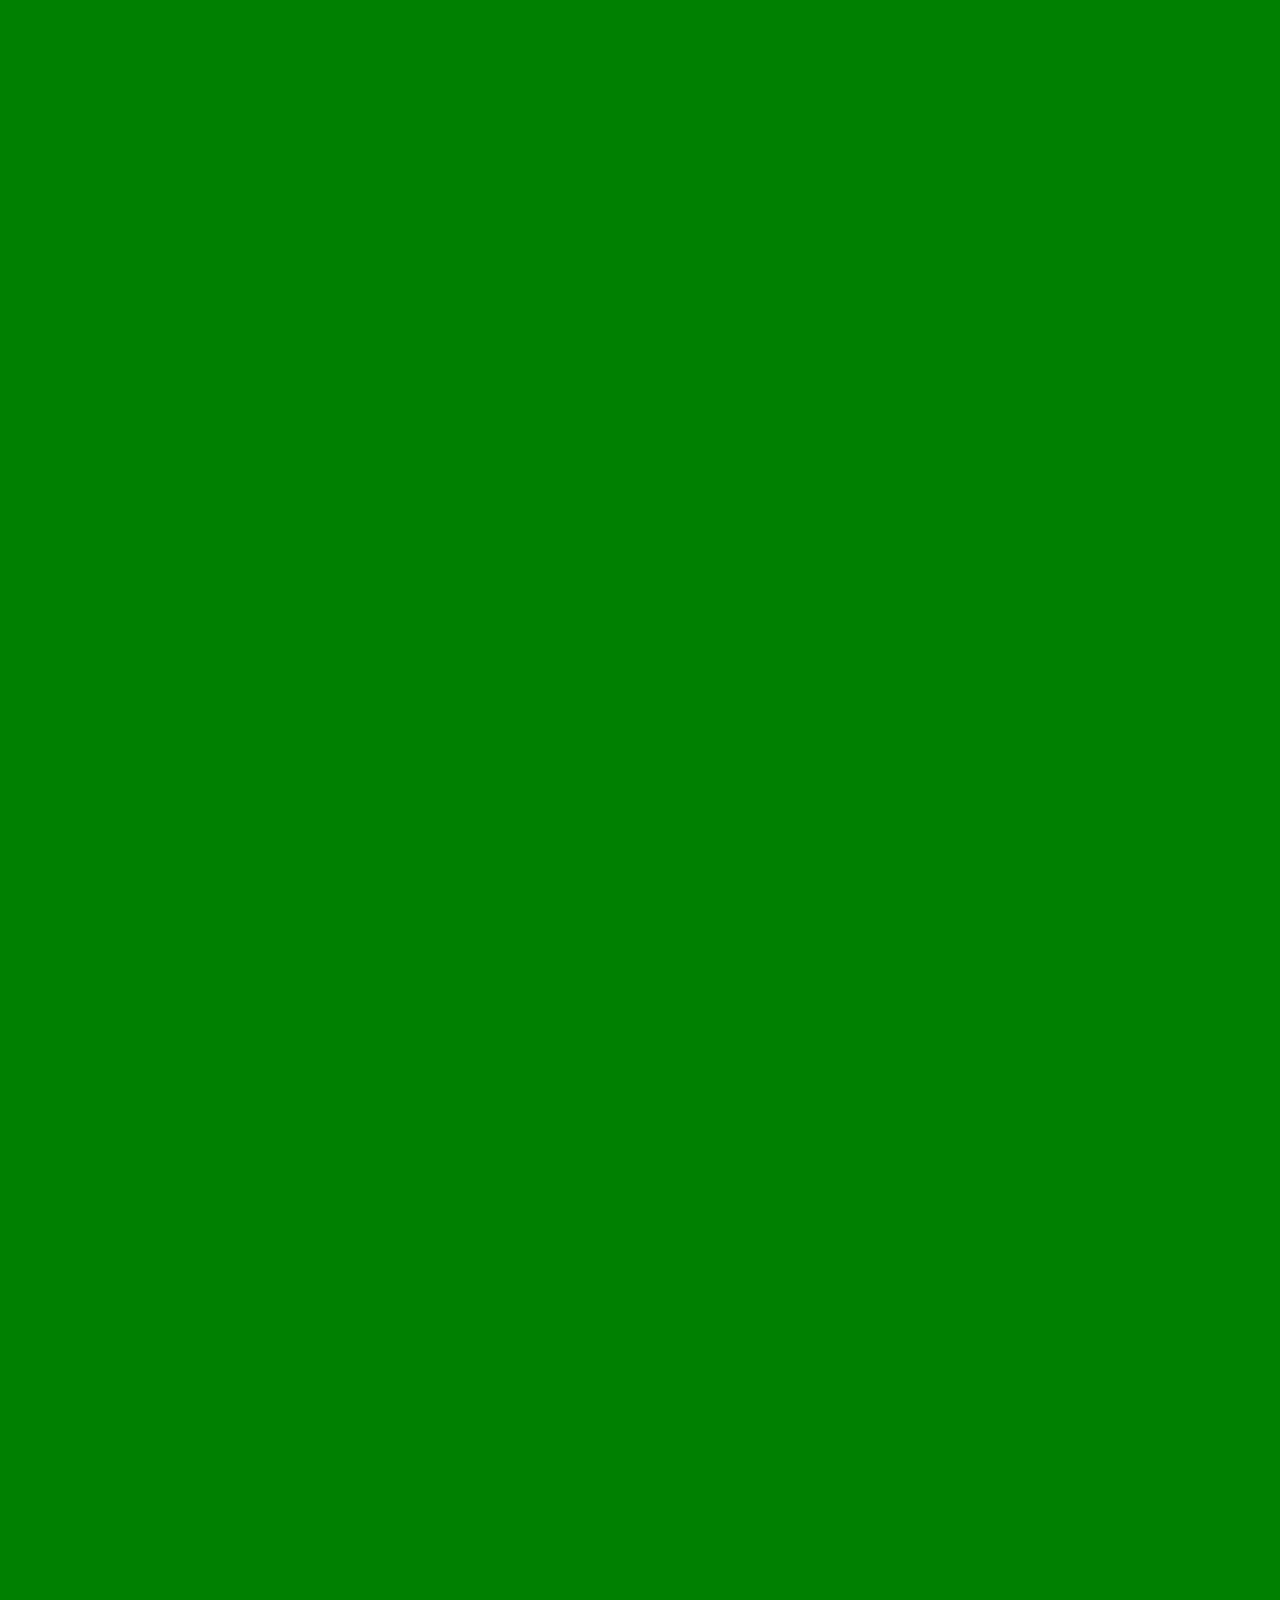
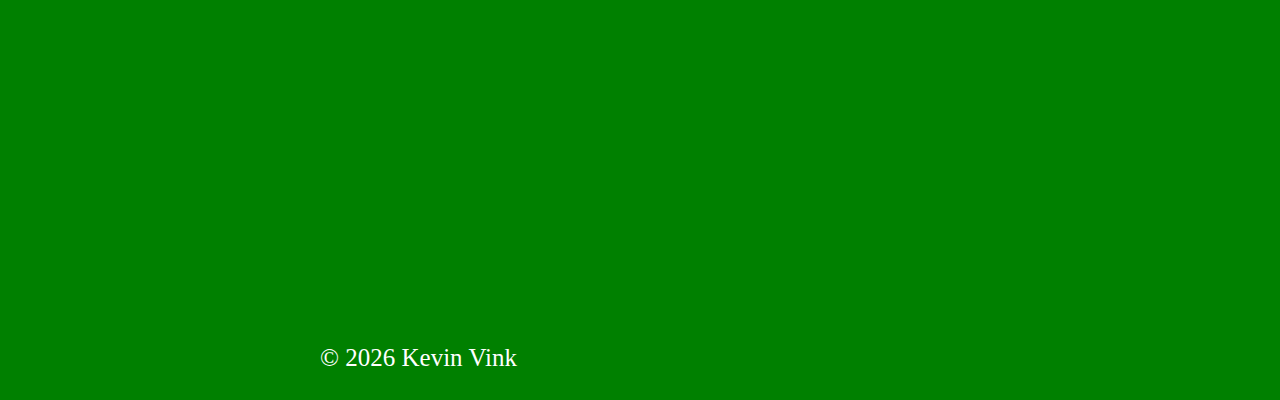
==== commit ea68901d: "v1.38" ====
--- a/index.html
+++ b/index.html
@@ -1,5 +1,5 @@
-    <!DOCTYPE html>
-    <html lang="en">
+<!DOCTYPE html>
+<html lang="en">
     <head>
         <meta charset="UTF-8">
         <meta name="viewport" content="width=device-width, initial-scale=1.0">
@@ -7,6 +7,7 @@
         <link rel="stylesheet" href="assets/css/reset.css">
         <link rel="stylesheet" href="assets/css/all.css">
         <link rel="stylesheet" href="assets/css/general.css">
+        <link rel="stylesheet" href="assets/css/index.responsive.css">
         <link rel="stylesheet" href="assets/css/style.css">
         <link rel="stylesheet" href="assets/css/aos.css">
         <link rel="icon"       href="assets/images/logo.png" type="image/png">
@@ -101,13 +102,24 @@
                         data-aos="fade-up" 
                         data-aos-delay="300" 
                         data-aos-duration="1000">
-                        Lorem ipsum dolor sit amet, consectetur adipiscing elit. Sed lacinia posuere metus rhoncus accumsan. Vivamus pretium efficitur ante nec dictum. Donec molestie feugiat commodo. Duis sapien ex, pulvinar ut urna at, scelerisque interdum urna. Aenean nec porta orci, sit amet dictum felis. Quisque fermentum, felis ut porta aliquet, mi mauris pulvinar est, vitae malesuada erat odio vitae odio. Mauris lacinia velit lacinia bibendum dapibus.
-                    </p>
+                        Hello There! My name is <span class="themeColor">Kevin</span>.<br>
+                        I am <span class="themeColor" id="age"></span> years old and live in The Netherlands. <br>
+                        Im a <span class="themeColor">Student</span> at Technovium in Nijmegen, The Netherlands.<br>
+                        Currently I am studying <span class="themeColor">Software Development</span>.<br>
+                        My hobbies are listening to <span class="themeColor">Music</span> and <span class="themeColor">Programming</span>, <br>
+                        i also like to do some <span class="themeColor">Designing</span>.<br>
+                    </p><br>
                     <p 
                         data-aos="fade-up" 
                         data-aos-delay="400" 
                         data-aos-duration="1000">
-                        Lorem ipsum dolor sit amet, consectetur adipiscing elit. Sed lacinia posuere metus rhoncus accumsan. Vivamus pretium efficitur ante nec dictum. Donec molestie feugiat commodo. Duis sapien ex, pulvinar ut urna at, scelerisque interdum urna. Aenean nec porta orci, sit amet dictum felis. Quisque fermentum, felis ut porta aliquet, mi mauris pulvinar est, vitae malesuada erat odio vitae odio. Mauris lacinia velit lacinia bibendum dapibus.
+                        I really love working with <span class="themeColor">PHP Laravel</span>,<br> 
+                        This is because you can easily create <span class="themeColor">complicated</span> sites pretty <span class="themeColor">quickly</span>. <br>
+                        Think about the following: <span class="themeColor">Blog's</span>, <span class="themeColor">CRUD systems</span> and <span class="themeColor">pagination</span>. <br>
+                        Apart from PHP I enjoy designing websites in <span class="themeColor">Adobe XD</span>. <br>
+                        Alot of the times I use my <span class="themeColor">design</span> as a <span class="themeColor">template</span> to create a website. <br>
+                        If you would like to <span class="themeColor">learn</span> more <span class="themeColor">about</span> me, <br>
+                        please navigate to the <a href="#contact"><span class="themeColor">contact section</span></a>.
                     </p>
                 </div>
                 
@@ -283,10 +295,11 @@
 
             </div>
         </section>
-
+        <script type="text/javascript" src="assets/js/fillColor.js"></script>
+        <script type="text/javascript" src="assets/js/calculateBirthday.js"></script>
         <script type="text/javascript" src="assets/js/backToTop.js"></script>
         <script type="text/javascript" src="assets/js/aos.js"></script><script>AOS.init();</script>
         <script type="text/javascript" src="assets/js/jquery.js"></script>
         <script type="text/javascript" src="assets/js/preload.js"></script>
     </body>
-    </html>+</html>--- a/assets/css/general.css
+++ b/assets/css/general.css
@@ -140,4 +140,4 @@
     opacity: 0;
     transform: translate3d(0, 100%, 0);
   }
-}
+}--- a/assets/css/index.responsive.css
+++ b/assets/css/index.responsive.css
@@ -0,0 +1,6 @@
+@media screen and (max-width: 1500px) {
+    section
+    {
+        background-color: green;
+    }
+}--- a/assets/css/style.css
+++ b/assets/css/style.css
@@ -63,7 +63,7 @@
 }
 
 /* landing page styles */
-.logo {
+.landing .logo {
   color: transparent;
   opacity: 0;
   font-family: "Vladimir script";
@@ -90,14 +90,14 @@
   }
 }
 
-.skills {
+.landing.skills {
   width: auto;
   height: auto;
   margin: 10px 0px;
   float: left;
 }
 
-.skills h2 {
+.landing .skills h2 {
   opacity: 0;
   color: white;
   font-size: 27px;
@@ -121,11 +121,11 @@
   }
 }
 
-.skills h2:nth-child(2)
+.landing .skills h2:nth-child(2)
 {
   animation-delay: 3300ms;
 }
-.skills h2:nth-child(3) 
+.landing .skills h2:nth-child(3) 
 {
   animation-delay: 3800ms;
   color: var(--accent-color);
@@ -181,7 +181,7 @@
   transition: all 1s ease;
 }
 
-.me 
+.landing .me 
 {
   width: auto;
   height: auto;
@@ -191,7 +191,7 @@
   float: left;
 }
 
-.me h2 
+.landing .me h2 
 {
   opacity: 0;
   color: white;
@@ -202,7 +202,7 @@
   animation: text-slide-right 3s ease-in-out 1 1800ms forwards;
 }
 
-.me a i 
+.landing .me a i 
 {
   opacity: 0;
   color: var(--accent-color);
@@ -213,21 +213,21 @@
   animation: text-slide-right 3s ease-in-out 1 forwards;
 }
 
-.me a:nth-child(2) i
+.landing .me a:nth-child(2) i
 {
   position: absolute;
   left: 60%;
   animation-delay: 2000ms;
 }
 
-.me a:nth-child(3) i
+.landing .me a:nth-child(3) i
 {
   position: absolute;
   left: 32.5%;
   animation-delay: 2250ms;
 }
 
-.me a:nth-child(4) i
+.landing .me a:nth-child(4) i
 {
   position: absolute;
   animation-delay: 2500ms;
@@ -245,7 +245,7 @@
   }
 }
 
-.me i::after 
+.landing .me i::after 
 {
   display: block;
   content: "";
@@ -255,12 +255,12 @@
   transform-origin: 0% 50%;
 }
 
-.me i:hover:after 
+.landing .me i:hover:after 
 {
   transform: scalex(1);
 }
 
-.navigation 
+.landing .navigation 
 {
   width: 600px;
   height: 600px;
@@ -271,12 +271,12 @@
   bottom: 2%;
 }
 
-.navigation h3
+.landing .navigation h3
 {
   white-space: nowrap;
 }
 
-.navigation a 
+.landing .navigation a 
 {
   opacity: 0;
   width: auto;
@@ -305,32 +305,32 @@
   }
 }
 
-.navigation a:nth-child(9)
+.landing .navigation a:nth-child(9)
 {
   animation-delay: 5000ms;
 }
 
-.navigation a:nth-child(7)
+.landing .navigation a:nth-child(7)
 {
   animation-delay: 5500ms;
 }
 
-.navigation a:nth-child(5)
+.landing .navigation a:nth-child(5)
 {
   animation-delay: 5750ms;
 }
 
-.navigation a:nth-child(3)
+.landing .navigation a:nth-child(3)
 {
   animation-delay: 6250ms;
 }
 
-.navigation a:nth-child(1)
+.landing .navigation a:nth-child(1)
 {
   animation-delay: 7000ms;
 }
 
-.navigation a::before 
+.landing .navigation a::before 
 {
   content: attr(data-text);
   position: absolute;
@@ -343,7 +343,7 @@
   transition: width 1s ease;
 }
 
-.navigation a:hover::before 
+.landing .navigation a:hover::before 
 {
   width: 100%;
 }
@@ -376,9 +376,9 @@
   transform: scalex(1);
 }
 
-.navigation .active,
-.navigation .active:hover,
-.navigation .active:focus
+.landing .navigation .active,
+.landing .navigation .active:hover,
+.landing .navigation .active:focus
 {
   color: white;
   cursor: default;
@@ -386,6 +386,36 @@
 
 
 /* about styles */
+.themeColorBefore .container .p-wrapper p .themeColor
+{
+  text-transform: capitalize;
+  color: white;
+  transition: all 1s ease-in-out;
+}
+
+.themeColorAfter .container .p-wrapper p .themeColor
+{
+  text-transform: capitalize;
+  color: var(--accent-color);
+  display: inline-block;
+  transition: all 1s 1s ease-in-out;
+}
+
+.themeColorAfter .container .p-wrapper p  a .themeColor::after 
+{
+  display: block;
+  content: "";
+  border-bottom: 3px solid var(--accent-color);
+  transform: scaleX(0);
+  transition: transform 0.5s ease-in-out;
+  transform-origin: 0% 50%;
+}
+
+.themeColorAfter .container .p-wrapper p  a .themeColor:hover:after
+{
+  transform: scalex(1);
+}
+
 .about h1 {
   color: white;
   font-size: 30px;
@@ -456,7 +486,7 @@
 }
 
 /* Software Styles */
-.software .info
+/* .software .info
 {
   margin-left: 15%;
   width: 35%;
@@ -551,7 +581,7 @@
   right: -5%;
   background-color: var(--main-color-dark);
   transition: all 1s ease;
-}
+} */
 
 /* Web Styles */
 .web .info
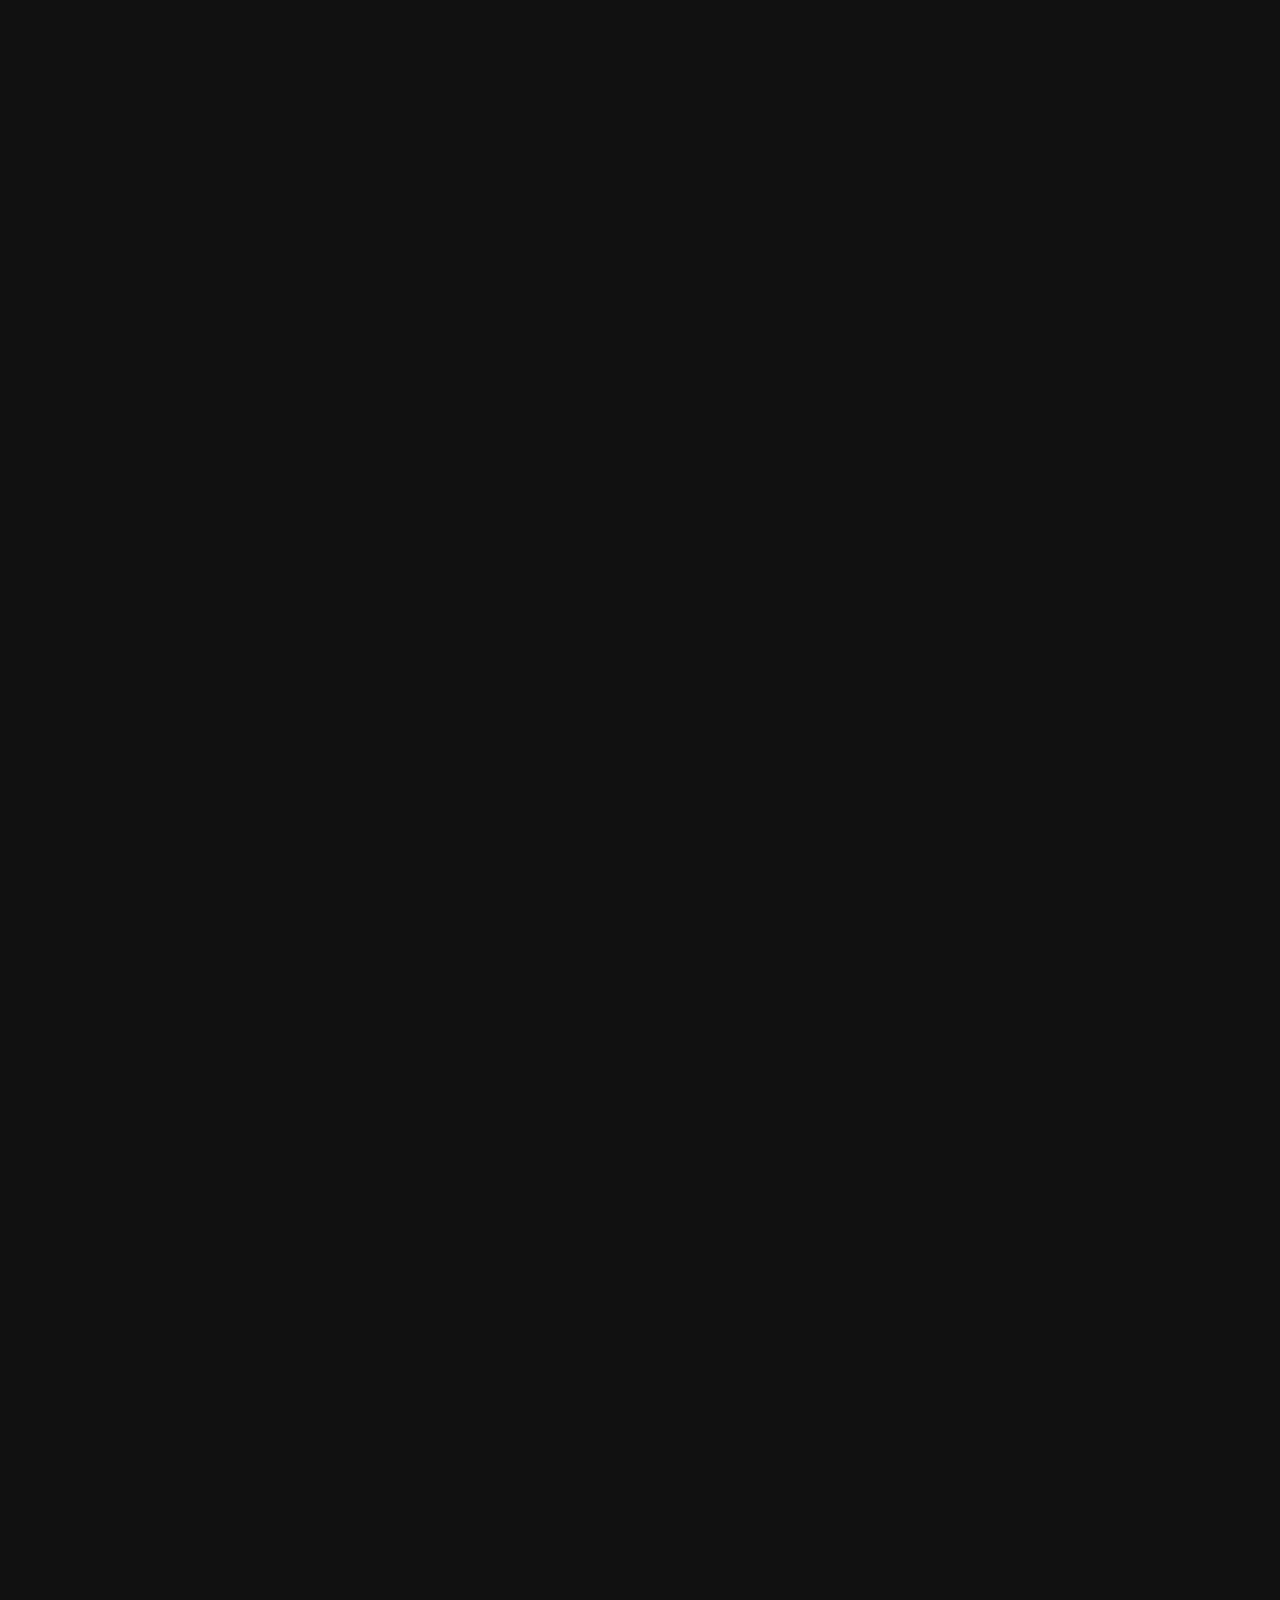
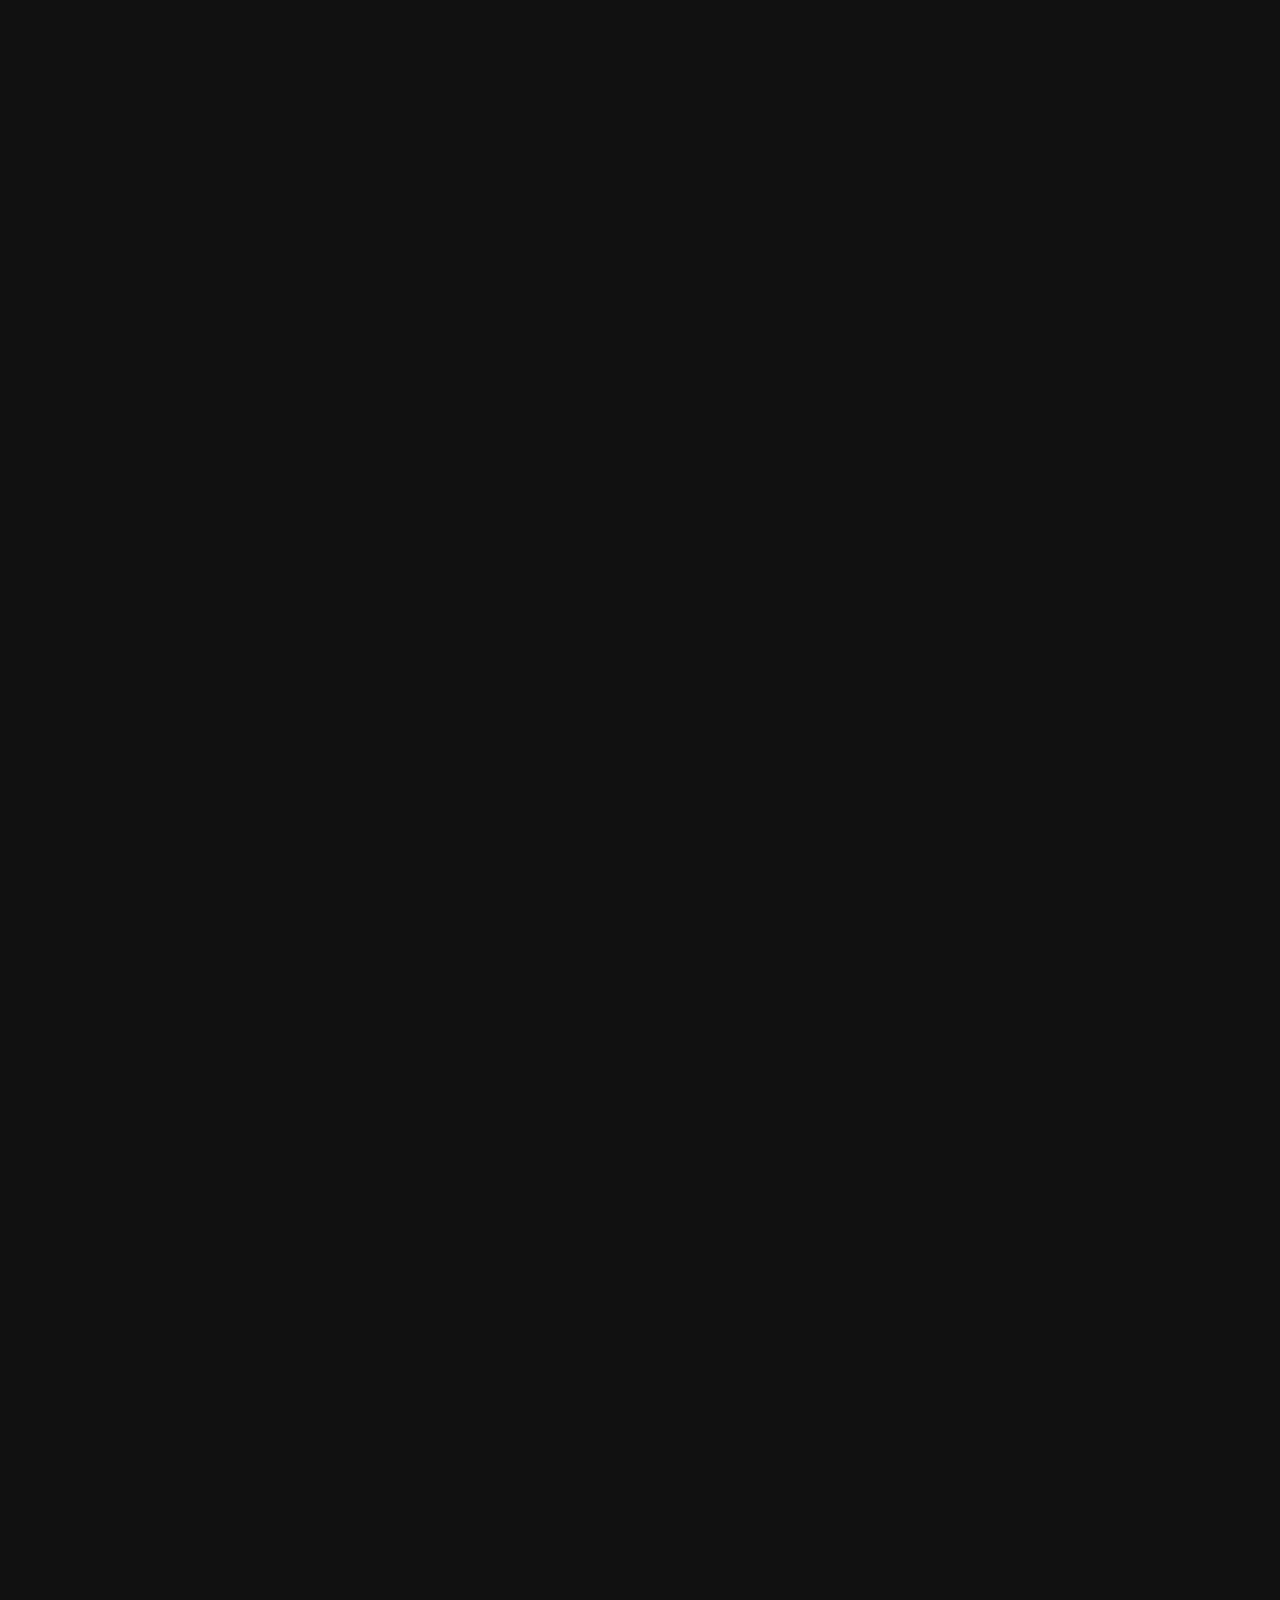
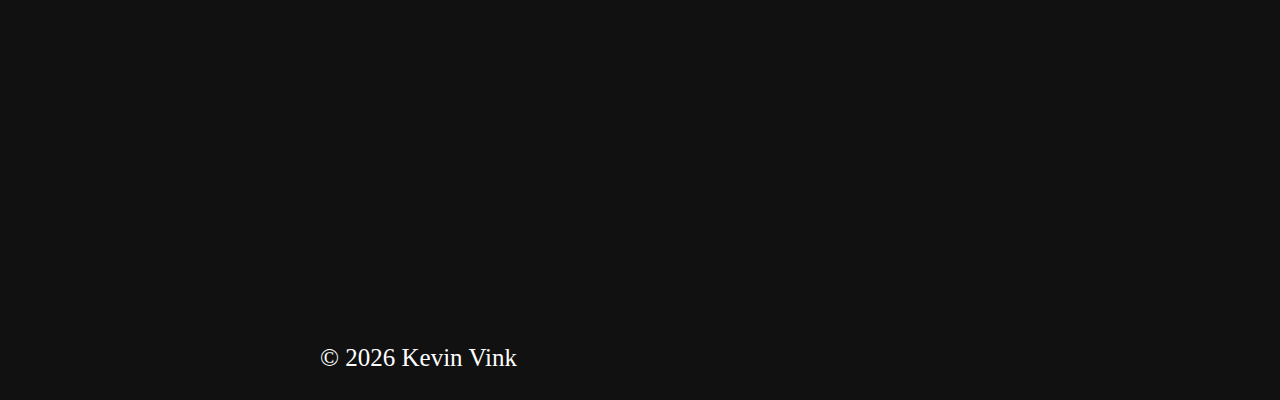
==== commit 4434813d: "v1.41" ====
--- a/index.html
+++ b/index.html
@@ -7,8 +7,8 @@
         <link rel="stylesheet" href="assets/css/reset.css">
         <link rel="stylesheet" href="assets/css/all.css">
         <link rel="stylesheet" href="assets/css/general.css">
+        <link rel="stylesheet" href="assets/css/style.css">
         <link rel="stylesheet" href="assets/css/index.responsive.css">
-        <link rel="stylesheet" href="assets/css/style.css">
         <link rel="stylesheet" href="assets/css/aos.css">
         <link rel="icon"       href="assets/images/logo.png" type="image/png">
     </head>
--- a/assets/css/style.css
+++ b/assets/css/style.css
@@ -132,12 +132,18 @@
   font-weight: bold;
 }
 
+.landing .image-group
+{
+  float: left;
+  overflow: auto;
+}
+
 .landing .image-group img 
 {
   opacity: 0;
   z-index: 5;
-  width: 30%;
-  height: 36%;
+  width: 517px;
+  height: 337px;
   position: absolute;
   top: 31%;
   left: 21%;
@@ -157,11 +163,6 @@
   }
 }
 
-.landing .image-group
-{
-  float: left;
-}
-
 .landing .image-group img:hover + .image-shadow
 {
   top: 31%;
@@ -171,8 +172,8 @@
 .landing .image-group .image-shadow 
 {
   z-index: 4;
-  width: 30%;
-  min-height: 36%;
+  width: 517px;
+  min-height: 337px;
   position: absolute;
   box-shadow: inset 0px 0px 15px 0px black;
   top: 34%;
--- a/assets/css/index.responsive.css
+++ b/assets/css/index.responsive.css
@@ -1,6 +1,229 @@
-@media screen and (max-width: 1500px) {
-    section
-    {
-        background-color: green;
-    }
-}+@media screen and (min-width: 1366px)
+{
+    /* Preloader */
+    .preloader p
+    {
+        font-size: 150px;
+        -webkit-text-stroke-width: 1px;
+    }
+
+    /* Landing */
+
+    .landing .image-group img 
+    {
+        width: 400px;
+        height: 225px;
+    }
+
+    .landing .image-group .image-shadow 
+    {
+        width: 400px;
+        min-height: 225px;
+    }
+    .landing .navigation a
+    {
+        font-size: 80px;
+        line-height: 80px;
+        -webkit-text-stroke-width: 3px;
+    }
+    .landing .navigation
+    {
+        width: 800px;
+        height: 800px;
+    }
+
+    /* About */
+    .about p
+    {
+        font-size: 18px;
+        line-height: 34px;
+    }
+    /* Web */
+
+    /* Contact */
+    .contact h1
+    {
+    font-size: 40px;
+    }
+    .contact .status
+    {
+    font-size: 20px;
+    line-height: 40px;
+    }
+    .contact .links
+    {
+    font-size: 20px;
+    }
+
+    .contact .links p
+    {
+        margin-left: 30px;
+    }
+    .contact .copyright
+    {
+    font-size: 20px;
+    }
+}
+
+@media screen and (min-width: 1535px){
+    section{
+        background: var(--main-color);
+    }
+}
+
+@media screen and (min-width: 2000px) {
+    section{
+        background: lightblue;
+    }
+
+    .landing .logo
+    {
+        font-size: 80px;
+    }
+
+    .landing .skills h2
+    {
+        font-size: 50px;
+        line-height: 54px;
+    }
+
+    .landing .image-group img 
+    {
+        width: 700px;
+        height: 400px;
+    }
+
+    .landing .image-group .image-shadow 
+    {
+        width: 700px;
+        min-height: 400px;
+    }
+    .landing .navigation a
+    {
+        font-size: 150px;
+        line-height: 150px;
+    }
+    .landing .navigation
+    {
+        width: 800px;
+        height: 800px;
+    }
+
+    .landing .me h2
+    {
+        font-size: 70px;
+        line-height: 82px;
+    }
+
+    .landing .me a i
+    {
+        font-size: 35px;
+    }
+}
+
+
+@media screen and (min-width: 2500px) {
+    section{
+        background: purple;
+    }
+
+    .landing .logo
+    {
+        font-size: 80px;
+    }
+
+    .landing .skills h2
+    {
+        font-size: 50px;
+        line-height: 54px;
+    }
+
+    .landing .image-group img 
+    {
+        width: 850px;
+        height: 480px;
+    }
+
+    .landing .image-group .image-shadow 
+    {
+        width: 850px;
+        min-height: 480px;
+    }
+    .landing .navigation a
+    {
+        font-size: 150px;
+        line-height: 150px;
+    }
+    .landing .navigation
+    {
+        width: 800px;
+        height: 800px;
+    }
+
+    .landing .me h2
+    {
+        font-size: 70px;
+        line-height: 82px;
+    }
+
+    .landing .me a i
+    {
+        font-size: 35px;
+    }
+}
+
+@media screen and (min-width: 3500px) {
+    section{
+        background: firebrick;
+    }
+
+    .preloader p
+    {
+        font-size: 500px;
+    }
+    .landing .logo
+    {
+        font-size: 160px;
+    }
+
+    .landing .skills h2
+    {
+        font-size: 80px;
+        line-height: 84px;
+    }
+
+    .landing .image-group img 
+    {
+        width: 1250px;
+        height: 703px;
+    }
+
+    .landing .image-group .image-shadow 
+    {
+        width: 1250px;
+        min-height: 703px;
+    }
+
+    .landing .navigation a
+    {
+        font-size: 225px;
+        line-height: 225px;
+    }
+    .landing .navigation
+    {
+        width: 1200px;
+        height: 1200px;
+    }
+
+    .landing .me h2
+    {
+        font-size: 100px;
+        line-height: 112px;
+    }
+
+    .landing .me a i
+    {
+        font-size: 40px;
+    }
+}
+
